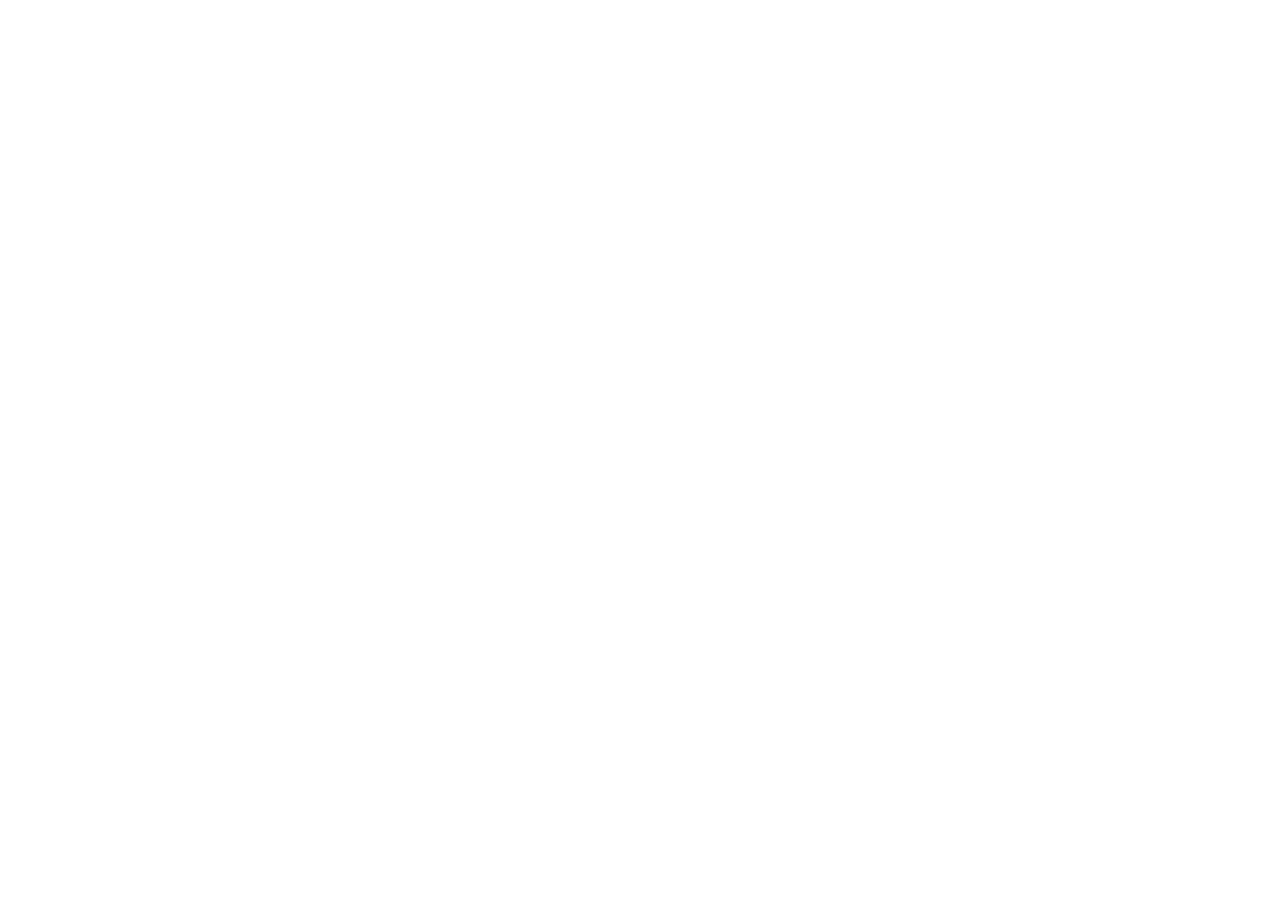
==== index.html @ d5852e05 "init update" ====
<!DOCTYPE html>
<html lang="en">
<head>
    <meta charset="UTF-8">
    <meta name="viewport" content="width=device-width, initial-scale=1.0">
    <title>Proyecto Woné</title>
</head>
<body>
    
</body>
</html>
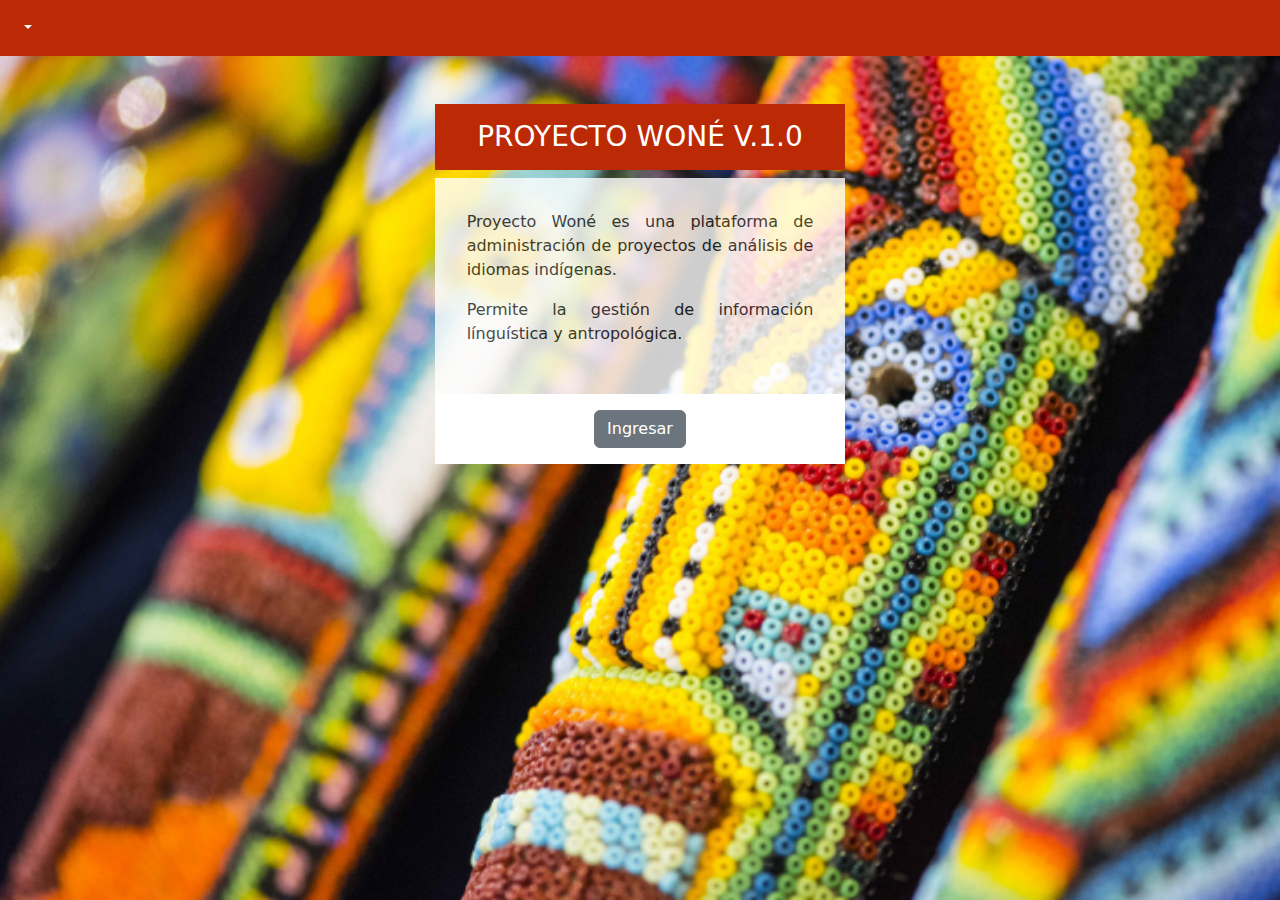
==== commit 48a8535a: "update" ====
--- a/index.html
+++ b/index.html
@@ -1,11 +1,91 @@
 <!DOCTYPE html>
 <html lang="en">
+
 <head>
     <meta charset="UTF-8">
     <meta name="viewport" content="width=device-width, initial-scale=1.0">
-    <title>Proyecto Woné</title>
+    <title>PROYECTO WONÉ</title>
+
+    <!-- librerias de bootstrap -->
+    <link href="https://cdn.jsdelivr.net/npm/bootstrap@5.0.2/dist/css/bootstrap.min.css" rel="stylesheet">
+    <script src="https://cdn.jsdelivr.net/npm/bootstrap@5.0.2/dist/js/bootstrap.bundle.min.js"></script>
+    <link rel="stylesheet" href="https://cdn.jsdelivr.net/npm/bootstrap-icons@1.10.3/font/bootstrap-icons.css">
+
+    <!--Toasty-->
+    <link rel="stylesheet" type="text/css" href="https://cdn.jsdelivr.net/npm/toastify-js/src/toastify.min.css">
+    <script type="text/javascript" src="https://cdn.jsdelivr.net/npm/toastify-js"></script>
+
+    <!-- Cargar scripts -->
+    <link rel="stylesheet" href="./style.css">
+
+    <script defer src="./CONFIG/data-admin.js" type="module"></script>
+    <script src="./CONFIG/global-var.js"></script>
+    <script src="./CONFIG/manager_prj.js"></script>
 </head>
-<body>
-    
+<header id="headerMap" class="sticky-top">
+    <!-- barra de menu de inicio -->
+    <nav class="navbar navbar-expand-lg" style="background-color: #bb2a04ff;">
+        <div class="container-fluid">
+            <a class="navbar-brand text-white" href="#" hidden="true">
+                <img src="" width="40px" height="40px">
+            </a>
+            <button class="navbar-toggler" type="button" data-bs-toggle="collapse"
+                data-bs-target="#navbarSupportedContent" aria-controls="navbarSupportedContent" aria-expanded="false"
+                aria-label="Toggle navigation">
+                <i class="bi bi-list text-white"></i>
+            </button>
+            <div class="collapse navbar-collapse" id="navbarSupportedContent">
+                <ul class="navbar-nav me-auto mb-2 mb-lg-0">
+                    <li class="nav-item">
+
+                    </li>
+                    <li class="nav-item dropdown">
+                        <a class="nav-link dropdown-toggle text-white" href="#" role="button" data-bs-toggle="dropdown"
+                            aria-expanded="false">
+                            
+                        </a>
+                        <ul class="dropdown-menu">
+                            <li>
+                                <a class="dropdown-item " href="#" onclick="">
+                                    <i class="bi bi-bookmarks-fill me-2" hidden="true"></i>Otros datos
+                                </a>
+                            </li>
+                        </ul>
+                    </li>
+
+
+                </ul>
+            </div>
+        </div>
+    </nav>
+</header>
+
+<body class="bgimg">
+    <div class="row">
+        <div class="col-md-4"></div>
+        <div class="col-md-4 text-center">
+            <div class="p-3 text-white mt-5 h3" style="background-color: #bb2a04ff;">
+                PROYECTO WONÉ V.1.0
+            </div>
+            <div class="p-3 bg-white mt-2" style="opacity: 0.8;">
+                <div style="text-align: justify;" class="p-3">
+                    <p>
+                        Proyecto Woné es una plataforma de administración de proyectos de análisis de idiomas indígenas.
+                    </p>
+                    <p>
+                        Permite la gestión de información línguística y antropológica.
+                    </p>
+
+                </div>
+
+            </div>
+            <div class="p-3 bg-white">
+                <div class="bg-white">
+                    <button type="button" class="btn btn-secondary" onclick="openweb()">Ingresar</button>
+                </div>
+            </div>
+        </div>
+
 </body>
+
 </html>--- a/style.css
+++ b/style.css
@@ -0,0 +1,74 @@
+.mod-ini {
+  width: auto;
+  height: 350px;
+  margin: 20px;
+  background-color: #f4ecf7;
+  color: #4a235a;
+  padding: 5px;
+  border-radius: 3px;
+  border: gray solid 1px;
+}
+
+.sidebar {
+  margin: 0;
+  padding: 0;
+  width: 200px;
+  background-color: #f1f1f1;
+  position: fixed;
+  height: 100%;
+  overflow: auto;
+}
+
+.sidebar a {
+  display: block;
+  color: black;
+  padding: 16px;
+  text-decoration: none;
+}
+
+
+.sidebar a:hover:not(.active) {
+  background-color: #555;
+  color: white;
+}
+
+div.content {
+  margin-left: 200px;
+  padding: 1px 16px;
+  height: 1000px;
+}
+
+@media screen and (max-width: 700px) {
+  .sidebar {
+    width: 100%;
+    height: auto;
+    position: relative;
+  }
+
+  .sidebar a {
+    float: left;
+  }
+
+  div.content {
+    margin-left: 0;
+  }
+}
+
+@media screen and (max-width: 400px) {
+  .sidebar a {
+    text-align: center;
+    float: none;
+  }
+}
+
+.bgimg {
+  background-image: url('./scr/imgfondo.jpg');
+  background-repeat: no-repeat;
+  background-attachment: fixed;
+  background-size: cover;
+}
+
+.org-btn-tool {
+  font-size: 15pt;
+}
+
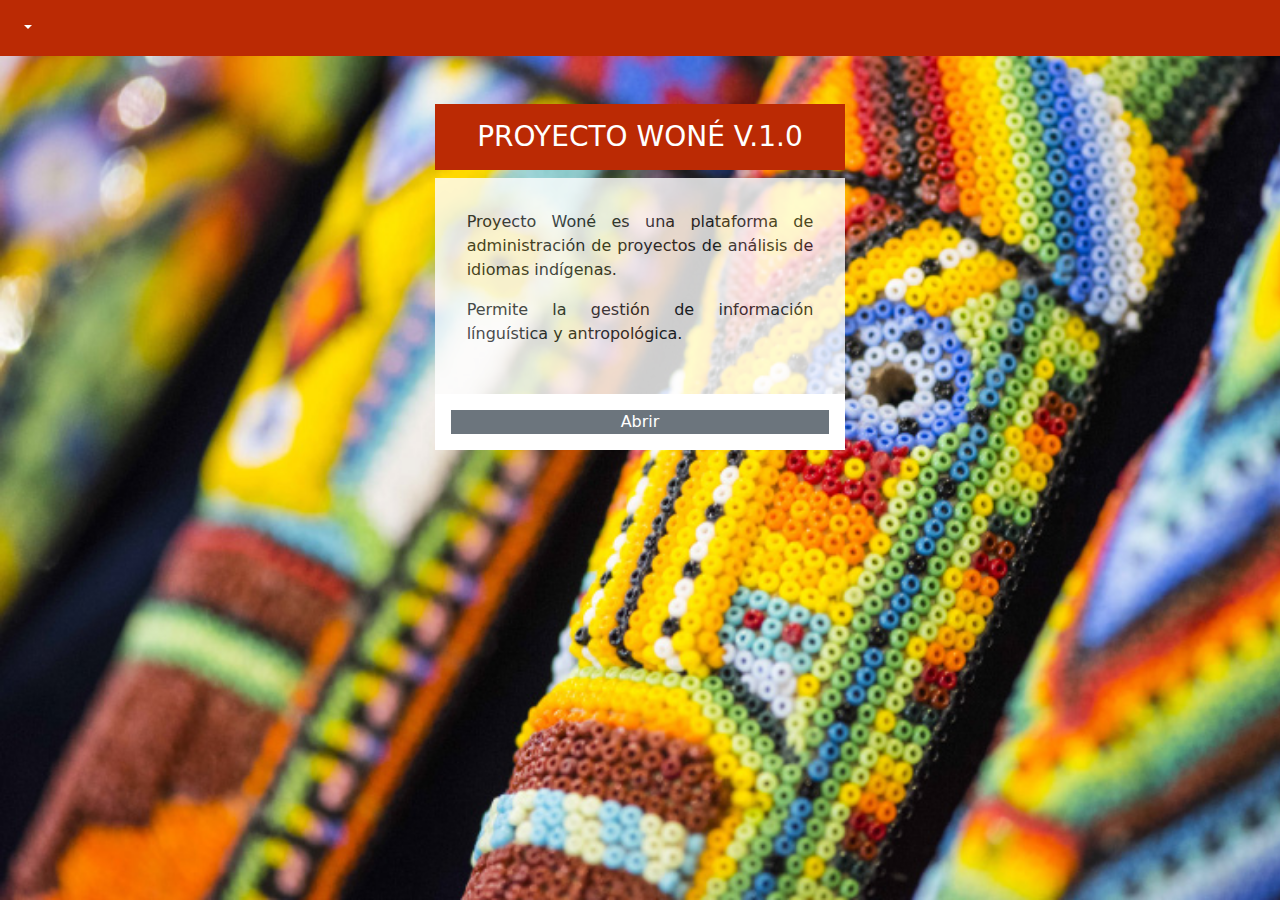
==== commit 90e89c92: "fix carpetas config" ====
--- a/index.html
+++ b/index.html
@@ -18,9 +18,9 @@
     <!-- Cargar scripts -->
     <link rel="stylesheet" href="./style.css">
 
-    <script defer src="./CONFIG/data-admin.js" type="module"></script>
-    <script src="./CONFIG/global-var.js"></script>
-    <script src="./CONFIG/manager_prj.js"></script>
+    <script defer src="./config/data-admin.js" type="module"></script>
+    <script src="./config/global-var.js"></script>
+    <script src="./config/manager_prj.js"></script>
 </head>
 <header id="headerMap" class="sticky-top">
     <!-- barra de menu de inicio -->
@@ -81,7 +81,8 @@
             </div>
             <div class="p-3 bg-white">
                 <div class="bg-white">
-                    <button type="button" class="btn btn-secondary" onclick="openweb()">Ingresar</button>
+                    <a class="nav-link bg-secondary text-white" 
+                    href="./config/data-proyect.html">Abrir</a>
                 </div>
             </div>
         </div>
--- a/style.css
+++ b/style.css
@@ -72,3 +72,99 @@
   font-size: 15pt;
 }
 
+.splitter {
+  width: 100%;
+  height: 150px;
+  display: flex;
+}
+
+#panel_separador {
+  cursor: col-resize;
+  background-image: url("data:image/svg+xml;utf8,<svg xmlns='http://www.w3.org/2000/svg' width='10' height='30'><path d='M2 0 v30 M5 0 v30 M8 0 v30' fill='none' stroke='black'/></svg>");
+  background-repeat: no-repeat;
+  background-position: center;
+  width: 10px;
+  height: 100%;
+
+  /* Prevent the browser's built-in drag from interfering */
+  -moz-user-select: none;
+  -ms-user-select: none;
+  user-select: none;
+}
+
+#panel_list {
+  width: 30%;
+  height: 500%;
+  min-width: 200px;
+  overflow: auto;
+  white-space: nowrap;
+  border: #aaa solid 1px;
+  padding: 5px;
+}
+
+#panel_lexicon_edit {
+  width: 70%;
+  height: 500%;
+  min-width: 200px;
+  overflow: auto;
+  white-space: nowrap;
+  border: #aaa solid 1px;
+  padding: 5px;
+}
+
+.item-list-lx {
+  margin: 2px;
+  cursor: pointer;
+  padding-left: 10px;
+}
+
+.item-list-lx:hover {
+  background-color: #555;
+  color: white;
+}
+
+.input-flat-dicc {
+  border: none;
+  border-bottom:#555 1px solid;
+  outline: none;
+  width: 100%;
+}
+
+.input-flat-dicc:hover {
+  border-bottom:#555 3px solid;
+}
+
+.label-wrap{
+  text-wrap: pretty
+}
+
+.div-categoria{
+  border: #aaa 1px solid;
+  border-radius: 5px;
+  padding: 10px;
+}
+.item-menu{
+  padding: 5px;
+  cursor: pointer;
+}
+.item-menu:hover{
+  background-color: #555;
+  color: white;
+}
+.text-justificado{
+  text-align: justify;
+}
+
+.item-collapse{
+  padding: 5px;
+  border-radius: 6px;
+  border: #f1f1f1 1px solid;
+  cursor: pointer;
+  background-color: #aaa;
+}
+
+.item-collapse:hover{
+  border:#555 1px solid;
+  background-color: #555;
+  color: white;
+}